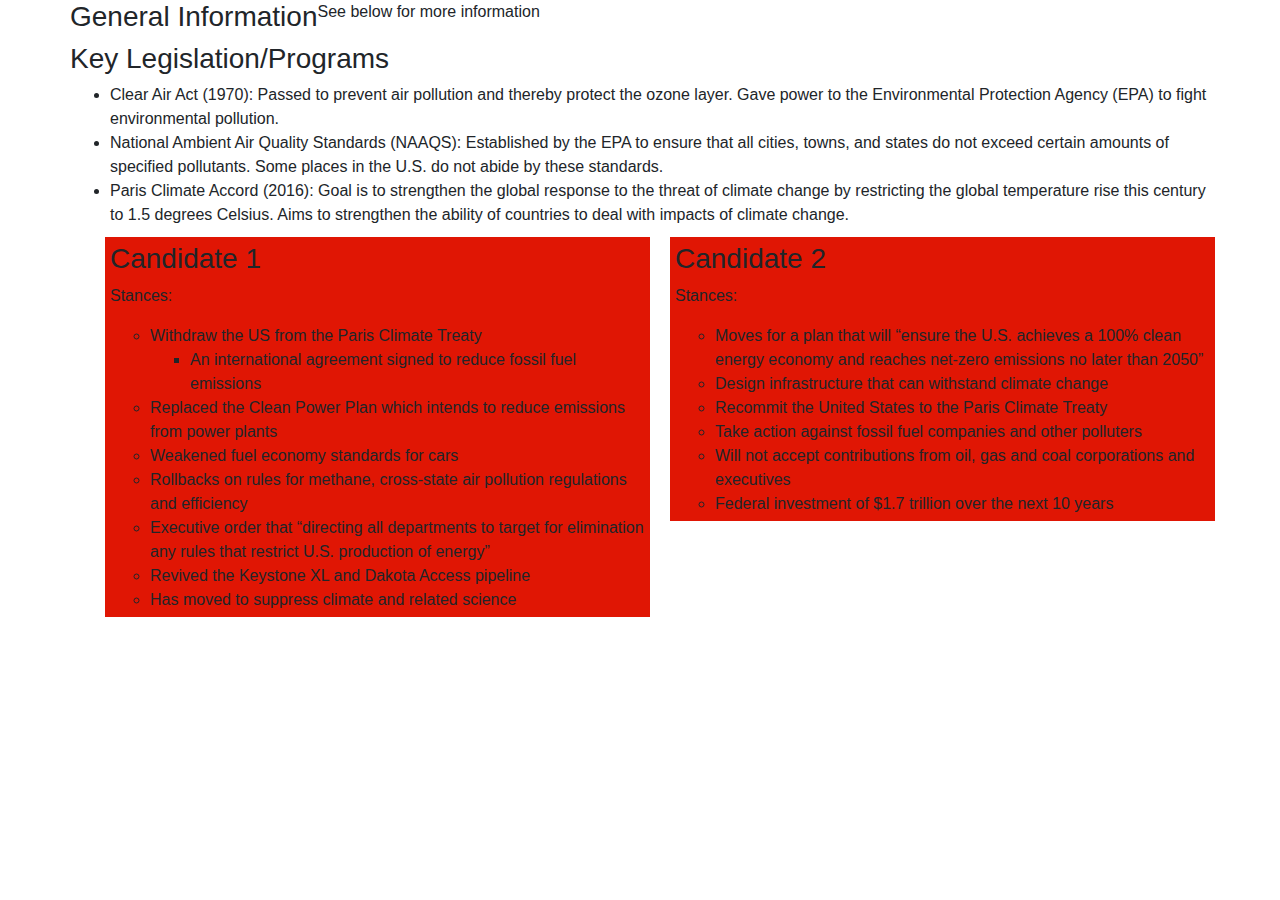
==== templates/Climate.html @ 2a5e9c06 "Climate.html page" ====
<!DOCTYPE html>
<html lang="en">
<head>
  <title>Bootstrap Example</title>
  <meta charset="utf-8">
  <meta name="viewport" content="width=device-width, initial-scale=1">
  <link rel="stylesheet" href="https://maxcdn.bootstrapcdn.com/bootstrap/4.4.1/css/bootstrap.min.css">
  <link rel="stylesheet" href="../static/css/style.css">
  <script src="https://ajax.googleapis.com/ajax/libs/jquery/3.4.1/jquery.min.js"></script>
  <script src="https://cdnjs.cloudflare.com/ajax/libs/popper.js/1.16.0/umd/popper.min.js"></script>
  <script src="https://maxcdn.bootstrapcdn.com/bootstrap/4.4.1/js/bootstrap.min.js"></script>
</head>
<body>


  
<div class="container topics-section">
  <div class="row">
    <h3>General Information</h3>
    <p>See below for more information</p>
  </div>
  <div class="row">
    <h3>Key Legislation/Programs</h3>
    <ul>
      <li>Clear Air Act (1970): Passed to prevent air pollution and thereby protect the ozone layer. Gave power to the Environmental Protection Agency (EPA) to fight environmental pollution.</li>
      <li>National Ambient Air Quality Standards (NAAQS): Established by the EPA to ensure that all cities, towns, and states do not exceed certain amounts of specified pollutants. Some places in the U.S. do not abide by these standards.</li>
      <li>Paris Climate Accord (2016): Goal is to strengthen the global response to the threat of climate change by restricting the global temperature rise this century to 1.5 degrees Celsius. Aims to strengthen the ability of countries to deal with impacts of climate change.</li>
  <div class="row">
    <div class="col-sm-6 topic-box">
      <div class="topic-content">
        <h3>Candidate 1</h3>
        <p>Stances:</p>
          <ul>
            <li>Withdraw the US from the Paris Climate Treaty</li> 
              <ul>
                <li>An international agreement signed to reduce fossil fuel emissions</li>
              </ul>
            <li>Replaced the Clean Power Plan which intends to reduce emissions from power plants</li>
            <li>Weakened fuel economy standards for cars</li>
            <li>Rollbacks on rules for methane, cross-state air pollution regulations and efficiency</li>
            <li>Executive order that “directing all departments to target for elimination any rules that restrict U.S. production of energy”</li>
            <li>Revived the Keystone XL and Dakota Access pipeline</li>
            <li>Has moved to suppress climate and related science</li>
          </ul> 
      </div>
    </div>
    <div class="col-sm-6 topic-box">
      <div class="topic-content">
        <h3>Candidate 2</h3>
        <p>Stances:</p>
          <ul>
            <li>Moves for a plan that will “ensure the U.S. achieves a 100% clean energy economy and reaches net-zero emissions no later than 2050”</li>
            <li>Design infrastructure that can withstand climate change </li>
            <li>Recommit the United States to the Paris Climate Treaty</li>
            <li>Take action against fossil fuel companies and other polluters</li>
            <li>Will not accept contributions from oil, gas and coal corporations and executives</li>
            <li>Federal investment of $1.7 trillion over the next 10 years</li>
          </ul>
      </div>
    </div>
  </div>
</div>

</body>
</html>
---- static/css/style.css ----
/* Header of the Website */
.main {
  height: 500px;
  background-color: rgb(19, 94, 245);
}

.main-text {
  padding-top: 150px;
  color: white;
}



/* Body Content */

.topics-section {
  height: 700px;
}

.topic-box {
  padding: 10px;
}

.topic-content {
  background-color: rgb(224, 22, 4);
  padding: 5px;
}
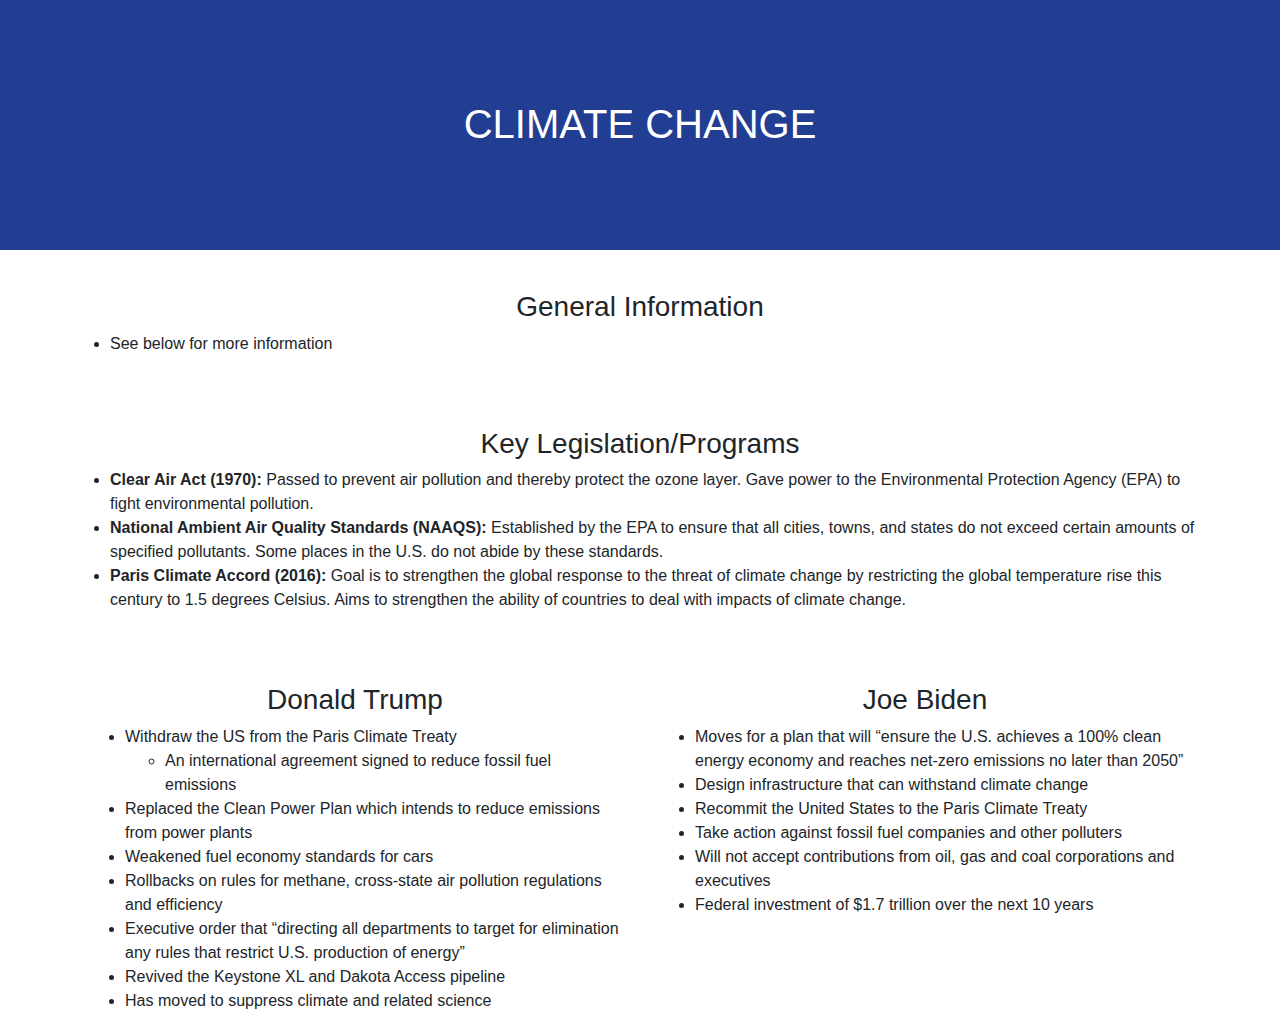
==== commit 78b6bbcc: "functional site" ====
--- a/templates/Climate.html
+++ b/templates/Climate.html
@@ -5,57 +5,81 @@
   <meta charset="utf-8">
   <meta name="viewport" content="width=device-width, initial-scale=1">
   <link rel="stylesheet" href="https://maxcdn.bootstrapcdn.com/bootstrap/4.4.1/css/bootstrap.min.css">
-  <link rel="stylesheet" href="../static/css/style.css">
+  <link rel="stylesheet" href="../static/css/topic.css">
   <script src="https://ajax.googleapis.com/ajax/libs/jquery/3.4.1/jquery.min.js"></script>
   <script src="https://cdnjs.cloudflare.com/ajax/libs/popper.js/1.16.0/umd/popper.min.js"></script>
   <script src="https://maxcdn.bootstrapcdn.com/bootstrap/4.4.1/js/bootstrap.min.js"></script>
 </head>
 <body>
 
-
+<div class="text-center topic-main">
+  <div class="topic-main-text">
+    <h1>CLIMATE CHANGE</h1>
+  </div>
+</div>
   
-<div class="container topics-section">
-  <div class="row">
-    <h3>General Information</h3>
-    <p>See below for more information</p>
-  </div>
-  <div class="row">
-    <h3>Key Legislation/Programs</h3>
-    <ul>
-      <li>Clear Air Act (1970): Passed to prevent air pollution and thereby protect the ozone layer. Gave power to the Environmental Protection Agency (EPA) to fight environmental pollution.</li>
-      <li>National Ambient Air Quality Standards (NAAQS): Established by the EPA to ensure that all cities, towns, and states do not exceed certain amounts of specified pollutants. Some places in the U.S. do not abide by these standards.</li>
-      <li>Paris Climate Accord (2016): Goal is to strengthen the global response to the threat of climate change by restricting the global temperature rise this century to 1.5 degrees Celsius. Aims to strengthen the ability of countries to deal with impacts of climate change.</li>
-  <div class="row">
-    <div class="col-sm-6 topic-box">
-      <div class="topic-content">
-        <h3>Candidate 1</h3>
-        <p>Stances:</p>
+<div class="topics-section">
+  <div class="general-info">
+    <div class="container">
+      <div class="section">
+        <div class="text-center">
+          <h3>General Information</h3>
+        </div>
+        <div class="row">
           <ul>
-            <li>Withdraw the US from the Paris Climate Treaty</li> 
-              <ul>
-                <li>An international agreement signed to reduce fossil fuel emissions</li>
-              </ul>
-            <li>Replaced the Clean Power Plan which intends to reduce emissions from power plants</li>
-            <li>Weakened fuel economy standards for cars</li>
-            <li>Rollbacks on rules for methane, cross-state air pollution regulations and efficiency</li>
-            <li>Executive order that “directing all departments to target for elimination any rules that restrict U.S. production of energy”</li>
-            <li>Revived the Keystone XL and Dakota Access pipeline</li>
-            <li>Has moved to suppress climate and related science</li>
-          </ul> 
+            <li>See below for more information</li>
+          </ul>
+        </div>
+      </div>
+      <div class="section">
+      <div class="text-center">
+        <h3>Key Legislation/Programs</h3>
+      </div>
+      <div class="row">
+        <ul>
+          <li><strong>Clear Air Act (1970):</strong> Passed to prevent air pollution and thereby protect the ozone layer. Gave power to the Environmental Protection Agency (EPA) to fight environmental pollution.</li>
+          <li><strong>National Ambient Air Quality Standards (NAAQS):</strong> Established by the EPA to ensure that all cities, towns, and states do not exceed certain amounts of specified pollutants. Some places in the U.S. do not abide by these standards.</li>
+          <li><strong>Paris Climate Accord (2016):</strong> Goal is to strengthen the global response to the threat of climate change by restricting the global temperature rise this century to 1.5 degrees Celsius. Aims to strengthen the ability of countries to deal with impacts of climate change.</li>
+        </ul>
       </div>
     </div>
-    <div class="col-sm-6 topic-box">
-      <div class="topic-content">
-        <h3>Candidate 2</h3>
-        <p>Stances:</p>
-          <ul>
-            <li>Moves for a plan that will “ensure the U.S. achieves a 100% clean energy economy and reaches net-zero emissions no later than 2050”</li>
-            <li>Design infrastructure that can withstand climate change </li>
-            <li>Recommit the United States to the Paris Climate Treaty</li>
-            <li>Take action against fossil fuel companies and other polluters</li>
-            <li>Will not accept contributions from oil, gas and coal corporations and executives</li>
-            <li>Federal investment of $1.7 trillion over the next 10 years</li>
-          </ul>
+    </div>
+  </div>
+  <div class="container">
+  <div class="row">
+      <div class="col-sm-6 topic-box">
+        <div class="text-center">
+          <h3>Donald Trump</h3>
+        </div>
+        <div class="person-content">
+            <ul>
+              <li>Withdraw the US from the Paris Climate Treaty</li> 
+                <ul>
+                  <li>An international agreement signed to reduce fossil fuel emissions</li>
+                </ul>
+              <li>Replaced the Clean Power Plan which intends to reduce emissions from power plants</li>
+              <li>Weakened fuel economy standards for cars</li>
+              <li>Rollbacks on rules for methane, cross-state air pollution regulations and efficiency</li>
+              <li>Executive order that “directing all departments to target for elimination any rules that restrict U.S. production of energy”</li>
+              <li>Revived the Keystone XL and Dakota Access pipeline</li>
+              <li>Has moved to suppress climate and related science</li>
+            </ul> 
+        </div>
+      </div>
+      <div class="col-sm-6 topic-box">
+        <div class="text-center">
+          <h3>Joe Biden</h3>
+        </div>
+        <div class="person-content">
+            <ul>
+              <li>Moves for a plan that will “ensure the U.S. achieves a 100% clean energy economy and reaches net-zero emissions no later than 2050”</li>
+              <li>Design infrastructure that can withstand climate change </li>
+              <li>Recommit the United States to the Paris Climate Treaty</li>
+              <li>Take action against fossil fuel companies and other polluters</li>
+              <li>Will not accept contributions from oil, gas and coal corporations and executives</li>
+              <li>Federal investment of $1.7 trillion over the next 10 years</li>
+            </ul>
+        </div>
       </div>
     </div>
   </div>
--- a/static/css/topic.css
+++ b/static/css/topic.css
@@ -0,0 +1,32 @@
+
+/* General Info */
+.topic-main {
+  height: 250px;
+  background-color: #223e92;
+  color: white;
+}
+
+.topic-main-text {
+	padding-top: 100px;
+}
+
+/* Candidate Positions */
+
+.topics-section {
+  height: 700px;
+}
+
+.general-info {
+	margin: 40px;
+}
+
+.section {
+	margin-bottom: 55px;
+}
+
+
+.topic-box{
+	width: 90%;
+}
+
+
